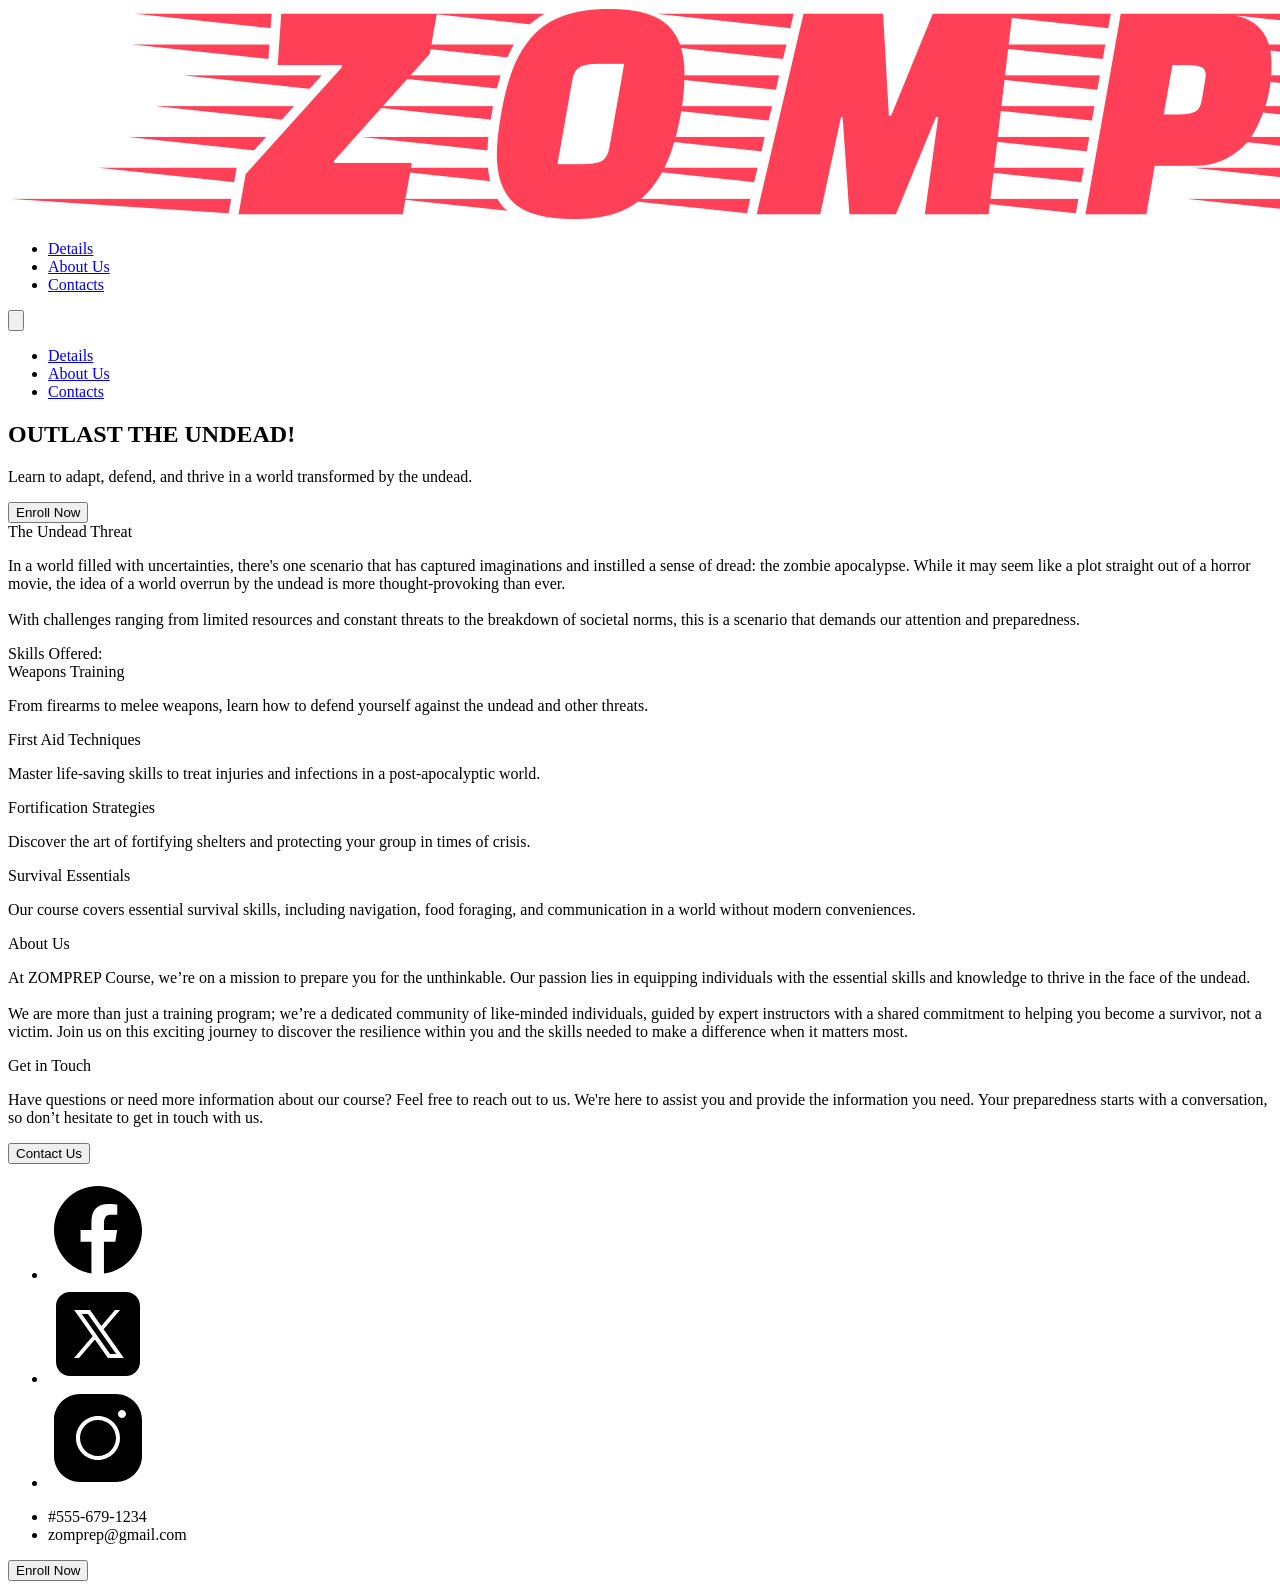
==== index.html @ e03161b7 "Rename orca_share_media1699587169957_7128585265301600879.html to index.html" ====
<!DOCTYPE html>
<html lang="en">
<head>
    <meta charset="UTF-8">
    <meta name="viewport" content="width=device-width, initial-scale=1.0">
    <title>Page title</title>
    <link rel="stylesheet" href="components/style.css">
    <link rel="stylesheet" href="components/header.css">
    <link rel="stylesheet" href="components/hero.css">
    <link rel="stylesheet" href="components/details.css">
    <link rel="stylesheet" href="components/mobileNav.css">
    <link rel="stylesheet" href="components/contacts.css">
    <link rel="stylesheet" href="components/footer.css">
</head>

<body>
    <header class="container">
        <div class="logo">
            <img src="logo.png" alt="Logo">
        </div>
        <div class="navContainer">
            <ul class="navMenu">
                <li> 
                    <a class="nav-menu__link" href="#details"> Details </a>
                </li>
                <li>
                    <a class="nav-menu__link" href="#AboutUs"> About Us </a>
                </li>
                <li>
                    <a class="nav-menu__link" href="#contacts"> Contacts </a>
                </li>
            </ul>
            <button class="navBar"> 
                <svg xmlns="http://www.w3.org/2000/svg" viewBox="0 0 24 24" fill="currentColor">
  <path fill-rule="evenodd" d="M3 6.75A.75.75 0 013.75 6h16.5a.75.75 0 010 1.5H3.75A.75.75 0 013 6.75zM3 12a.75.75 0 01.75-.75h16.5a.75.75 0 010 1.5H3.75A.75.75 0 013 12zm0 5.25a.75.75 0 01.75-.75h16.5a.75.75 0 010 1.5H3.75a.75.75 0 01-.75-.75z" clip-rule="evenodd" />
</svg>


            </button>
        </div>
    </header>
    
    <div class="mobileNav">
        <ul class="mobile-nav__menu">
            <li> 
                <a class="mobile-nav__link" href="#details"> Details </a>
            </li>
            <li>
                <a class="mobile-nav__link" href="#AboutUs"> About Us </a>
            </li>
            <li>
                <a class="mobile-nav__link" href="#contacts"> Contacts </a>
            </li>
        </ul>
    </div>
    
    <section class="hero section container">
        <h1> OUTLAST THE <span>UNDEAD</span>! </h1>
        <p> Learn to adapt, defend, and thrive in a world transformed by the undead. </p>
        <button class="btn"> Enroll Now </button>
        
    </section>
    
    <section class="opening section container">
        <span class="sectionHeader"> The Undead Threat </span>
        <p class="marginRight"> 
            In a world filled with uncertainties, there's one scenario that has captured imaginations and instilled a sense of dread: the zombie apocalypse. While it may seem like a plot straight out of a horror movie, the idea of a world overrun by the undead is more thought-provoking than ever.</br></br> With challenges ranging from limited resources and constant threats to the breakdown of societal norms, this is a scenario that demands our attention and preparedness.
        </p>
    </section>
    
    <section class="details section container" id="details">
        <span class="sectionHeader"> Skills Offered:</span>
        <div class="detailsContainer">
            <div class="item">
                <span> Weapons Training </span>
                <p> 
                    From firearms to melee weapons, learn how to defend yourself against the undead and other threats.
                </p>
            </div>
            
            <div class="item">
                <span> First Aid Techniques </span>
                <p> 
                    Master life-saving skills to treat injuries and infections in a post-apocalyptic world.
                </p>
            </div>
            
            <div class="item">
                <span> Fortification Strategies </span>
                <p> 
                    Discover the art of fortifying shelters and protecting your group in times of crisis.
                </p>
            </div>
            
            <div class="item">
                <span> Survival Essentials </span>
                <p> 
                    Our course covers essential survival skills, including navigation, food foraging, and communication in a world without modern conveniences.
                </p>
                
            </div>
            
        </div>
        
 
    </section>
    
    <section class="AboutUs section container">
        <span class="sectionHeader"> About Us </span>
        <p class="marginRight"> 
            At ZOMPREP Course, we&rsquo;re on a mission to prepare you for the unthinkable. Our passion lies in equipping individuals with the essential skills and knowledge to thrive in the face of the undead.</br></br> We are more than just a training program; we&rsquo;re a dedicated community of like-minded individuals, guided by expert instructors with a shared commitment to helping you become a survivor, not a victim. Join us on this exciting journey to discover the resilience within you and the skills needed to make a difference when it matters most.
        </p>
        
    </section>
    
    <section class="contacts section container" id="contacts">
        <span class="sectionHeader"> Get in Touch </span>
        <p>
            Have questions or need more information about our course? Feel free to reach out to us. We're here to assist you and provide the information you need. Your preparedness starts with a conversation, so don&rsquo;t hesitate to get in touch with us.
        </p>
        <button class="btn"> Contact Us </button>
        
    </section>
    
    
    <footer class="container section">
        <ul class="iconContainer">
            <li> <a> <svg xmlns="http://www.w3.org/2000/svg" x="0px" y="0px" width="100" height="100" viewBox="0 0 50 50" fill="currentColor">
    <path d="M25,3C12.85,3,3,12.85,3,25c0,11.03,8.125,20.137,18.712,21.728V30.831h-5.443v-5.783h5.443v-3.848 c0-6.371,3.104-9.168,8.399-9.168c2.536,0,3.877,0.188,4.512,0.274v5.048h-3.612c-2.248,0-3.033,2.131-3.033,4.533v3.161h6.588 l-0.894,5.783h-5.694v15.944C38.716,45.318,47,36.137,47,25C47,12.85,37.15,3,25,3z"></path>
</svg> </svg></a></li>
            <li> <a>  <svg xmlns="http://www.w3.org/2000/svg" x="0px" y="0px" width="100" height="100" viewBox="0 0 50 50">
<path d="M 11 4 C 7.134 4 4 7.134 4 11 L 4 39 C 4 42.866 7.134 46 11 46 L 39 46 C 42.866 46 46 42.866 46 39 L 46 11 C 46 7.134 42.866 4 39 4 L 11 4 z M 13.085938 13 L 21.023438 13 L 26.660156 21.009766 L 33.5 13 L 36 13 L 27.789062 22.613281 L 37.914062 37 L 29.978516 37 L 23.4375 27.707031 L 15.5 37 L 13 37 L 22.308594 26.103516 L 13.085938 13 z M 16.914062 15 L 31.021484 35 L 34.085938 35 L 19.978516 15 L 16.914062 15 z"></path>
</svg>
</svg> </a></li>
            <li> <a> <svg xmlns="http://www.w3.org/2000/svg" x="0px" y="0px" width="100" height="100" viewBox="0 0 50 50">
    <path d="M 16 3 C 8.83 3 3 8.83 3 16 L 3 34 C 3 41.17 8.83 47 16 47 L 34 47 C 41.17 47 47 41.17 47 34 L 47 16 C 47 8.83 41.17 3 34 3 L 16 3 z M 37 11 C 38.1 11 39 11.9 39 13 C 39 14.1 38.1 15 37 15 C 35.9 15 35 14.1 35 13 C 35 11.9 35.9 11 37 11 z M 25 14 C 31.07 14 36 18.93 36 25 C 36 31.07 31.07 36 25 36 C 18.93 36 14 31.07 14 25 C 14 18.93 18.93 14 25 14 z M 25 16 C 20.04 16 16 20.04 16 25 C 16 29.96 20.04 34 25 34 C 29.96 34 34 29.96 34 25 C 34 20.04 29.96 16 25 16 z"></path>
</svg> </a> </li>
        </ul>
        <ul class="iconContainer">
            <li> #555-679-1234 </li>
            <li> zomprep@gmail.com </li>
        </ul>
        <div>
            <button class="btn"> Enroll Now </button>
        </div>
        
    </footer>

<script src="myScript.js"></script
</body>
</html>
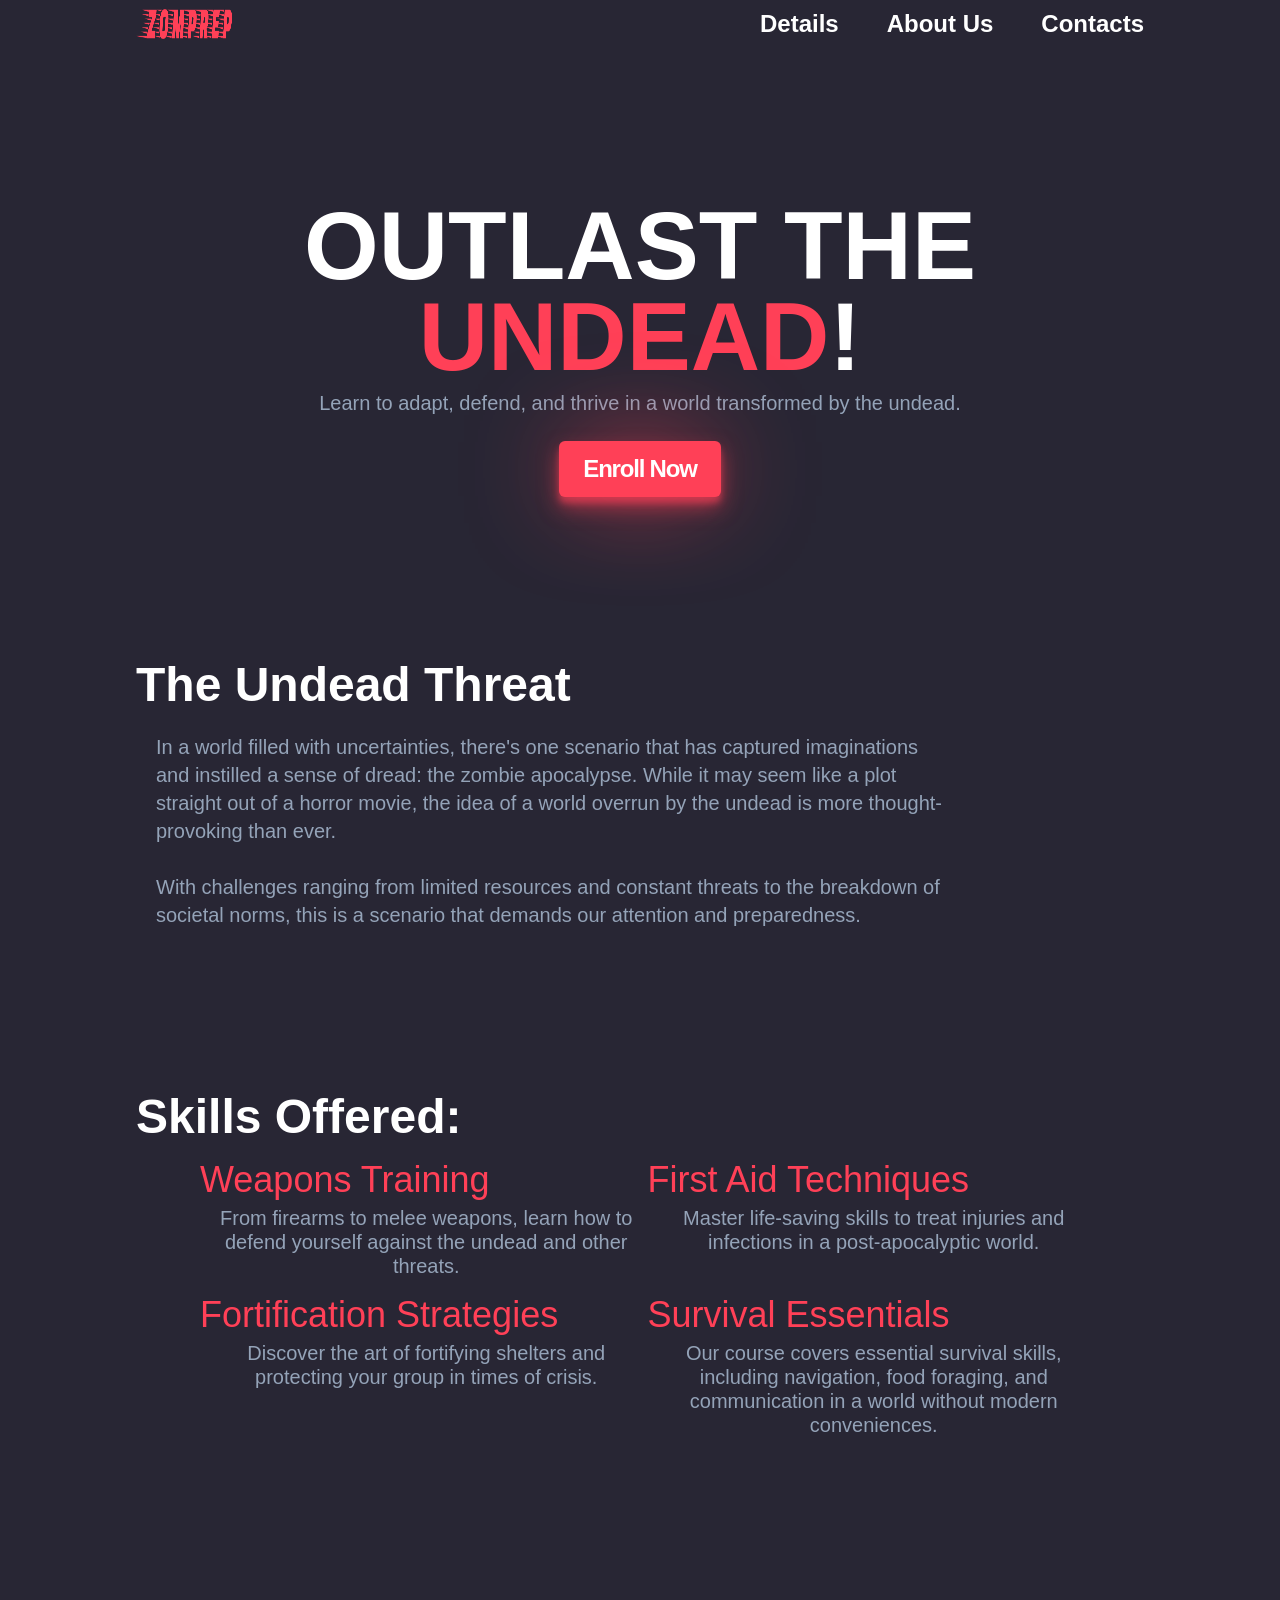
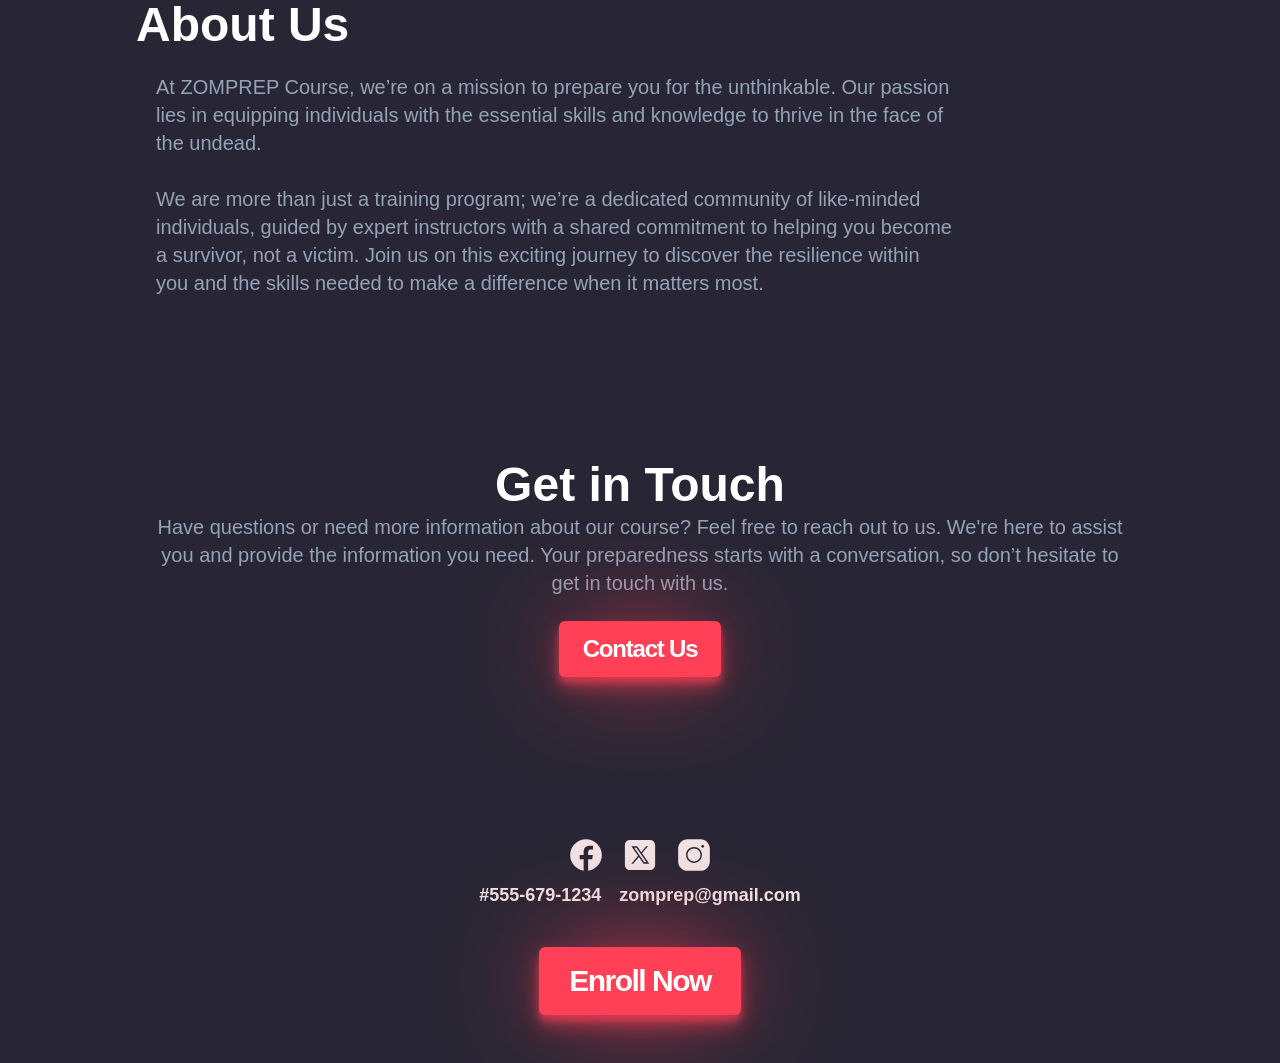
==== commit ec841705: "Update index.html" ====
--- a/index.html
+++ b/index.html
@@ -127,7 +127,7 @@
         <ul class="iconContainer">
             <li> <a> <svg xmlns="http://www.w3.org/2000/svg" x="0px" y="0px" width="100" height="100" viewBox="0 0 50 50" fill="currentColor">
     <path d="M25,3C12.85,3,3,12.85,3,25c0,11.03,8.125,20.137,18.712,21.728V30.831h-5.443v-5.783h5.443v-3.848 c0-6.371,3.104-9.168,8.399-9.168c2.536,0,3.877,0.188,4.512,0.274v5.048h-3.612c-2.248,0-3.033,2.131-3.033,4.533v3.161h6.588 l-0.894,5.783h-5.694v15.944C38.716,45.318,47,36.137,47,25C47,12.85,37.15,3,25,3z"></path>
-</svg> </svg></a></li>
+</svg> </a></li>
             <li> <a>  <svg xmlns="http://www.w3.org/2000/svg" x="0px" y="0px" width="100" height="100" viewBox="0 0 50 50">
 <path d="M 11 4 C 7.134 4 4 7.134 4 11 L 4 39 C 4 42.866 7.134 46 11 46 L 39 46 C 42.866 46 46 42.866 46 39 L 46 11 C 46 7.134 42.866 4 39 4 L 11 4 z M 13.085938 13 L 21.023438 13 L 26.660156 21.009766 L 33.5 13 L 36 13 L 27.789062 22.613281 L 37.914062 37 L 29.978516 37 L 23.4375 27.707031 L 15.5 37 L 13 37 L 22.308594 26.103516 L 13.085938 13 z M 16.914062 15 L 31.021484 35 L 34.085938 35 L 19.978516 15 L 16.914062 15 z"></path>
 </svg>
--- a/components/style.css
+++ b/components/style.css
@@ -0,0 +1,174 @@
+:root {
+
+    --clr-slate400: #94a3b8;
+    --clr-rose: #ff4057;
+
+    --size-xxs: 0.5rem;
+    --size-xs: 0.75rem;
+    --size-sm: 0.875rem;
+    --size-base: 1rem;
+    --size-lg: 1.125rem;
+    --size-xl: 1.25rem;
+    --size-2xl: 1.5rem;
+    --size-3xl: 1.875rem;
+    --size-4xl: 2.25rem;
+    --size-5xl: 3rem;
+    --size-6xl: 3.75rem;
+    --size-7xl: 4.5rem;
+    --size-8xl: 6rem;
+    --size-9xl: 8rem;
+    --size-10xl: 10rem;
+}
+* {
+    box-sizing: border-box;
+    margin: 0;
+    line-height: calc(1em + 0.5rem);    
+    background-color: 1px solid red;
+}
+
+
+html {
+    scroll-behavior: smooth;
+    font-family: Verdana, sans-serif;
+}
+
+body {
+    background-color: #282634;
+}
+
+.section {
+    margin-top: 5rem;
+}
+
+.btn {
+    border: none;
+    display: inline-block;
+    font-weight: 600;
+    text-decoration: none;
+    letter-spacing: -0.05em;
+    margin-top: 1em;
+    background-color: var(--clr-rose);
+    color: white;
+    padding: 0.5em 1em;
+    border-radius: 6px;
+    box-shadow: 0 10px 20px rgba(255, 64, 87, 0.5), 0 6px 6px rgba(255, 64, 87, 0.5), 0 0 100px -10px var(--clr-rose);
+}
+
+.btn:hover {
+    transform: translateY(-3px);
+    box-shadow: 0 14px 28px rgba(255, 64, 87, 0.25), 0 10px 10px rgba(255, 64, 87, 0.22), 0 0 120px -10px var(--clr-rose);
+}
+
+a::selection {
+    background-color: transparent;
+    color: inherit;
+}
+
+.sectionHeader {
+    font-size: var(--size-2xl);
+    font-weight: 900;
+    color: white;
+}
+
+p {
+    color: var(--clr-slate400);
+    font-size: var(--size-xs);
+    margin-top: 1em;
+    margin-left: 1em;
+    margin-left: 1em;
+}
+
+svg:hover {
+    fill: var(--clr-rose);
+}
+
+
+.container {
+    width: 100%;
+    margin-left: auto;
+    margin-right: auto;
+    padding-left: 0.5rem;
+    padding-right: 0.5rem;
+}
+
+/* sm */
+@media (min-width: 434px) {
+    .sectionHeader {
+        font-size: var(--size-3xl);
+    }
+    p {
+        font-size: var(--size-sm);
+    }
+    
+} 
+
+/* md */
+@media (min-width: 768px) {
+    .sectionHeader {
+        font-size: var(--size-4xl);
+    }
+    
+    p {
+        font-size: var(--size-sm);
+    }
+    .btn {
+        font-size: var(--size-xl);
+    }
+    .marginRight {
+        margin-right: 8rem;
+    }
+    .contacts p {
+    margin-left: 4em;
+    margin-right: 4em;
+}
+} 
+/* lg */    
+@media (min-width: 1024px) {
+    .sectionHeader {
+        font-size: var(--size-5xl);
+    }
+    
+    
+    p {
+        font-size: var(--size-xl);
+    }
+    .section {
+    margin-top: 10rem;
+    }
+    .btn {
+        font-size: var(--size-2xl);
+    }
+    .marginRight {
+        margin-right: 12rem;
+    }
+    .contacts p {
+    margin-left: 1em;
+    margin-right: 1em;
+}
+
+}
+   
+
+/* xl */
+@media (min-width: 1439px) {
+    .sectionHeader {
+        font-size: var(--size-6xl);
+    }
+    
+    p {
+        font-size: var(--size-2xl);
+    }
+    .section {
+    margin-top: 11rem;
+    }
+    .btn {
+        font-size: var(--size-4xl);
+    }
+    .marginRight {
+        margin-right: 16rem;
+    }
+    .contacts p {
+    margin-left: 1em;
+    margin-right: 1em;
+}
+} 
--- a/components/header.css
+++ b/components/header.css
@@ -0,0 +1,104 @@
+@import url("style.css");
+
+header {
+    display: flex;
+    justify-content: space-between;
+    align-items: center;
+    flex-direction: row;
+    padding-top: 0.5rem;
+    padding-bottom: 0.5rem;
+}
+
+.navContainer {
+    display: flex;
+    align-items: center;
+}
+
+img, svg {
+    width: 100%;
+    height: 100%;   
+}
+
+.logo {
+    width: var(--size-7xl);
+    height: var(--size-2xl);
+}
+
+.navMenu {
+    display: none;
+}
+
+.nav-menu__link {
+    text-decoration: none;
+    color: white;
+}
+
+.nav-menu__link:hover {
+    color: var(--clr-rose);
+    transition: color 0.3s;
+}
+
+.navBar {
+    display: flex;
+    align-items: center;
+    color: white;
+    width: var(--size-4xl);
+    height: var(--size-4xl);
+    background: transparent;
+    display: block;
+    padding: 0;
+    border: none;
+    position: relative;
+    z-index: 9999;
+}
+
+/* md */
+@media (min-width: 768px) {
+    .container {
+        max-width: 768px;
+    }
+    .navMenu {
+    display: flex;
+    align-items: center;
+    list-style: none;
+    padding: 0;
+    gap: 2em;
+    color:white;
+    font-size: var(--size-lg);
+    font-weight: 900;
+    }
+
+    .navBar {
+    display: none;
+    }
+}
+
+/* lg */
+@media (min-width: 1024px) {
+    .container {
+        max-width: 1024px;
+    }
+    .navMenu {
+        font-size: var(--size-2xl);
+    }
+    .logo {
+        width: var(--size-8xl);
+        height: var(--size-3xl);
+    }
+}
+
+/* xl */
+@media (min-width: 1440px) {
+    .container {
+        max-width: 1440px;
+    }
+    .navMenu {
+        font-size: var(--size-4xl);
+    }
+    .logo {
+        width: var(--size-10xl);
+        height: var(--size-5xl);
+    }
+    
+}
+
--- a/components/hero.css
+++ b/components/hero.css
@@ -0,0 +1,57 @@
+@import url("style.css");
+
+
+.hero {
+    text-align: center;
+}
+
+.hero p {
+    margin: 0;
+}
+
+h1 {
+    line-height: 80%;
+    color: white;
+    font-size: var(--size-4xl);
+    margin: 0 1em;
+    font-weight: 900;
+}
+
+h1 span {
+    color: var(--clr-rose);
+}
+
+/* sm */
+@media (min-width: 434px) {
+
+    h1 {
+        font-size: var(--size-5xl);
+    }
+    
+} 
+
+/* md */
+@media (min-width: 767px) {
+   h1 {
+        font-size: var(--size-7xl);
+    }
+    
+    
+}
+
+/* lg */
+@media (min-width: 1023px) {
+    h1 {
+        font-size: var(--size-8xl);
+    }
+    
+    
+}
+
+/* xl */
+@media (min-width: 1439px) {
+    h1 {
+        font-size: var(--size-10xl);
+    }
+    
+} 
--- a/components/details.css
+++ b/components/details.css
@@ -0,0 +1,86 @@
+@import url("style.css");
+
+.detailsContainer {
+    display: flex;
+    flex-direction: column;
+    gap: 5px;
+    margin-top: 0.8em;
+    margin-left: 0.5em;
+    margin-right: 0.5em;
+}
+
+.item span {
+    color: var(--clr-rose);
+    font-size: var(--size-sm);
+}
+
+.item p {
+    margin-top: 0.2em;
+    line-height: 1.2;
+    text-align: center;
+}
+
+/* xs */
+@media (min-width: 374px) {
+    .item span {
+       font-size: var(--size-base);
+    }
+}
+
+/* sm */
+@media (min-width: 434px) {
+    .item span {
+       font-size: var(--size-lg);
+    }
+    .detailsContainer {
+        margin-left: 1em;
+        margin-right: 1em;
+    }
+} 
+
+/* md */
+@media (min-width: 767px) {
+    .item span {
+       font-size: var(--size-2xl);
+    }
+    .detailsContainer {
+        flex-direction: row;
+        flex-wrap: wrap;
+        justify-content: space-between;
+        margin-left: 2em;
+        margin-right: 2em;
+        gap: 15px;
+        align-items: stretch;
+    }
+    .item {
+        flex: 1;
+        min-width: 40%;
+    }
+    .buttonCon {
+        font-size: var(--size-xl);
+    }
+}
+
+/* lg */    
+@media (min-width: 1023px) {
+    .item span {
+       font-size: var(--size-4xl);
+    }
+    
+    .detailsContainer {
+        margin-left: 4em;
+        margin-right: 4em;
+    }
+    
+}
+
+/* xl */
+@media (min-width: 1439px) {
+    .item span {
+       font-size: var(--size-5xl);
+    }
+    .detailsContainer {
+        margin-left: 6em;
+        margin-right: 6em;
+    }
+} 
--- a/components/mobileNav.css
+++ b/components/mobileNav.css
@@ -0,0 +1,41 @@
+@import url("style.css");
+
+.mobileNav {
+    position: absolute;
+    top: 0;
+    left: 0;
+    z-index: 999;
+    width: 100%;
+    height: 100%;
+    background-color: #282634;
+    display: none;
+    justify-content: center;
+    align-items: center;
+    text-align: center;
+    
+}
+
+.mobile-nav__menu {
+    list-style: none;
+    padding: 0;
+    display: flex;
+    flex-direction: column;
+    justify-content: center;
+    align-items: center;
+    gap: 1.5rem;
+    
+}
+
+.mobile-nav__link {
+    font-size: var(--size-lg);
+    text-decoration: none;
+    font-weight: 600;
+    color: white;
+    letter-spacing: 0.05em;
+    transition: color 0.3s;
+    
+}
+
+.mobile-nav__link:hover {
+    color: var(--clr-rose);
+}
--- a/components/contacts.css
+++ b/components/contacts.css
@@ -0,0 +1,27 @@
+@import url("style.css");
+
+.contacts {
+    text-align: center;
+    padding-left: var(--size-sm);
+    padding-right: var(--size-sm);
+}
+
+.contacts p {
+    margin: 0;
+}
+
+/* md */
+@media (min-width: 767px) {
+    .contacts {
+        padding-left: 5em;
+        padding-right: 5em;
+    }
+}
+
+/* xl */
+@media (min-width: 1439px) {
+     .contacts {
+        padding-left: 10em;
+        padding-right: 10em;
+    }
+} 
--- a/components/footer.css
+++ b/components/footer.css
@@ -0,0 +1,84 @@
+@import url("style.css");
+
+footer {
+    display: flex;
+    text-align: center;
+    justify-content: center;
+    flex-direction: column;
+    margin-bottom: 3em;
+}
+
+.iconContainer {
+    display: flex;
+    justify-content: center;
+    align-items: center;
+    list-style: none;
+    padding: 0;
+    gap: 1em;
+    color:white;
+    font-size: var(--size-lg);
+    font-weight: 900;
+    color: white;
+    margin-bottom: 0.5em;
+}
+
+.iconContainer li {
+    display: flex;
+    text-align: center;
+    font-size: var(--size-sm);
+    color: #FFEFEFEF;
+}
+
+.icons {
+    width: var(--size-4xl);
+    height: var(--size-4xl);
+    display: block;
+}
+
+.iconContainer svg {
+    width: var(--size-4xl);
+    height: var(--size-4xl);
+    display: block;
+    fill: #FFEFEFEF;
+}
+
+.iconContainer svg:hover {
+    fill: var(--clr-rose);
+}
+
+footer button {
+    font-size: var(--size-2xl);
+}
+
+/* md */
+@media (min-width: 767px) {
+    footer button {
+    font-size: var(--size-3xl) !important;
+    }
+    iconContainer svg {
+    width: var(--size-7xl);
+    height: var(--size-7xl);
+    }
+    .iconContainer li {
+        font-size: var(--size-lg);
+    }
+    
+
+}
+
+/* xl */
+@media (min-width: 1439px) {
+    footer button {
+        font-size: var(--size-5xl) !important;
+    }
+    iconContainer svg {
+    width: var(--size-9xl);
+    height: var(--size-9xl);
+    }
+    .iconContainer li {
+        font-size: var(--size-3xl);
+    }
+} 
+
+
+
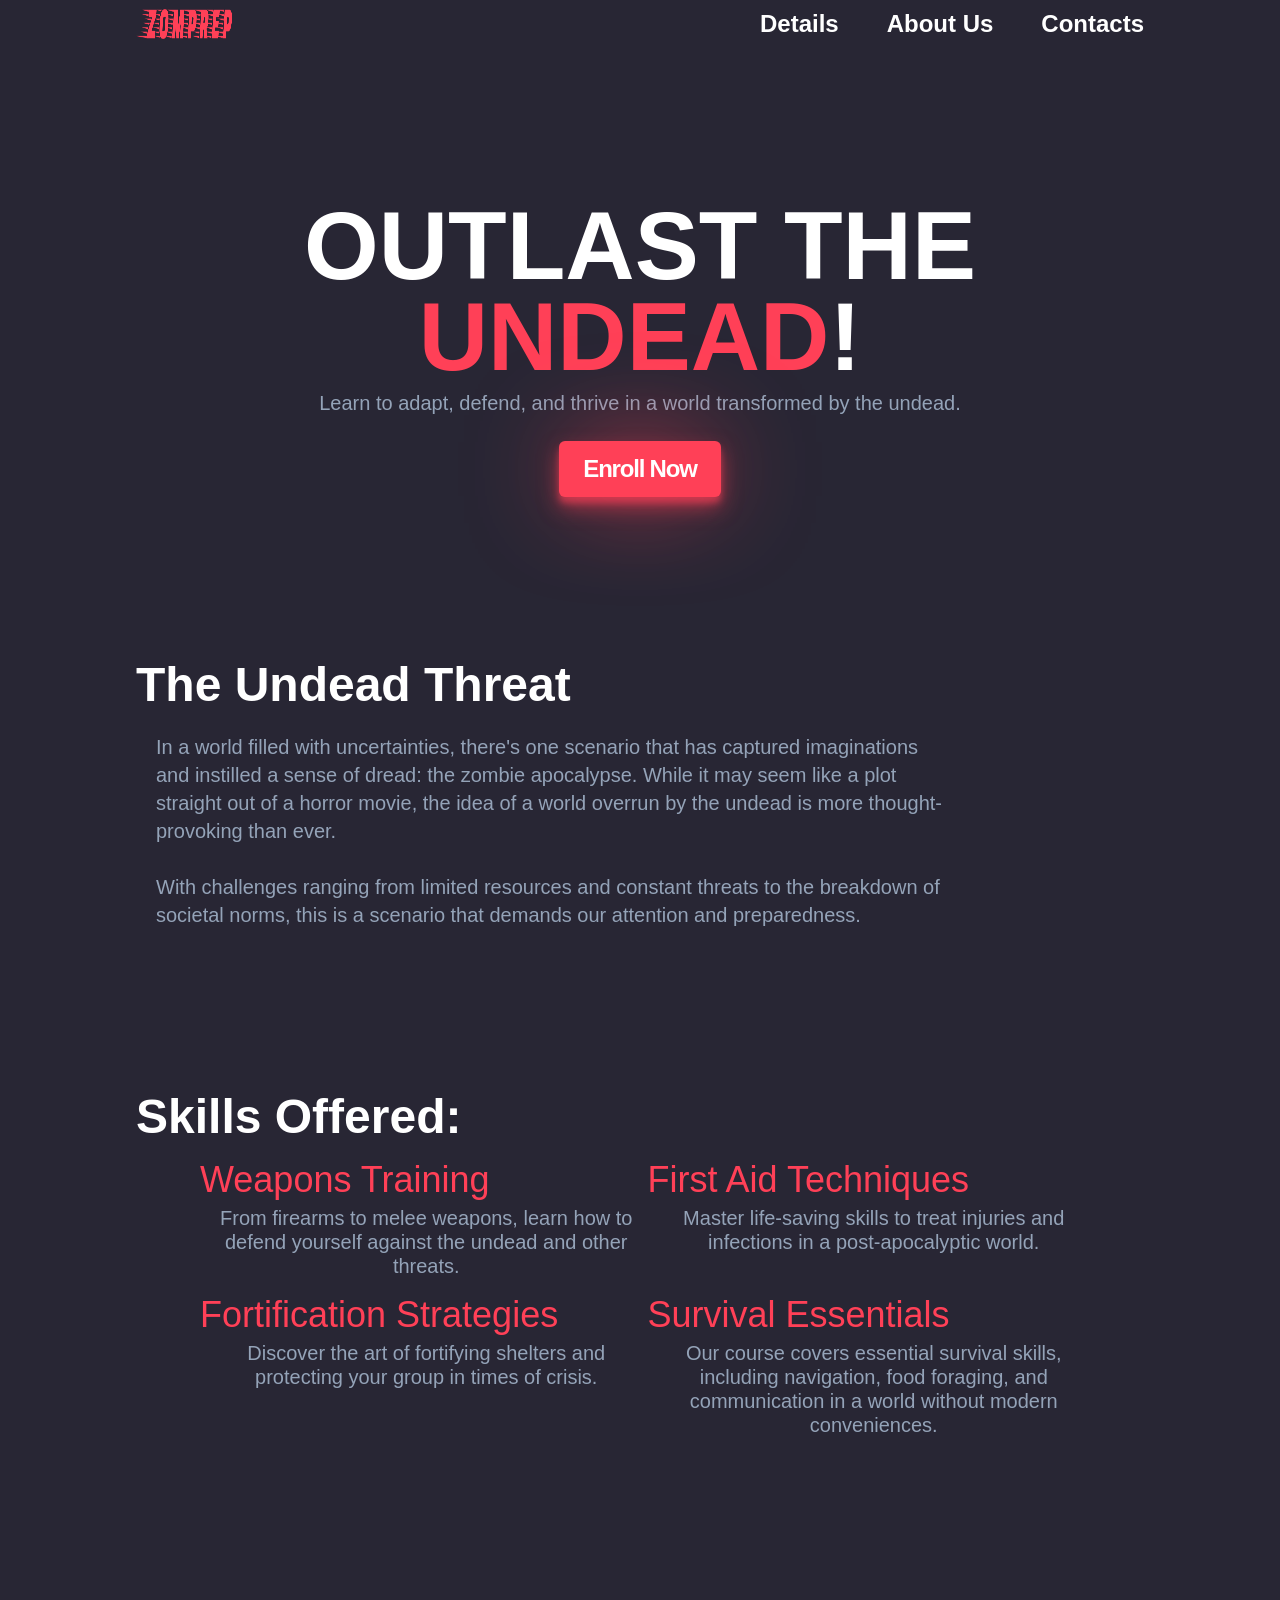
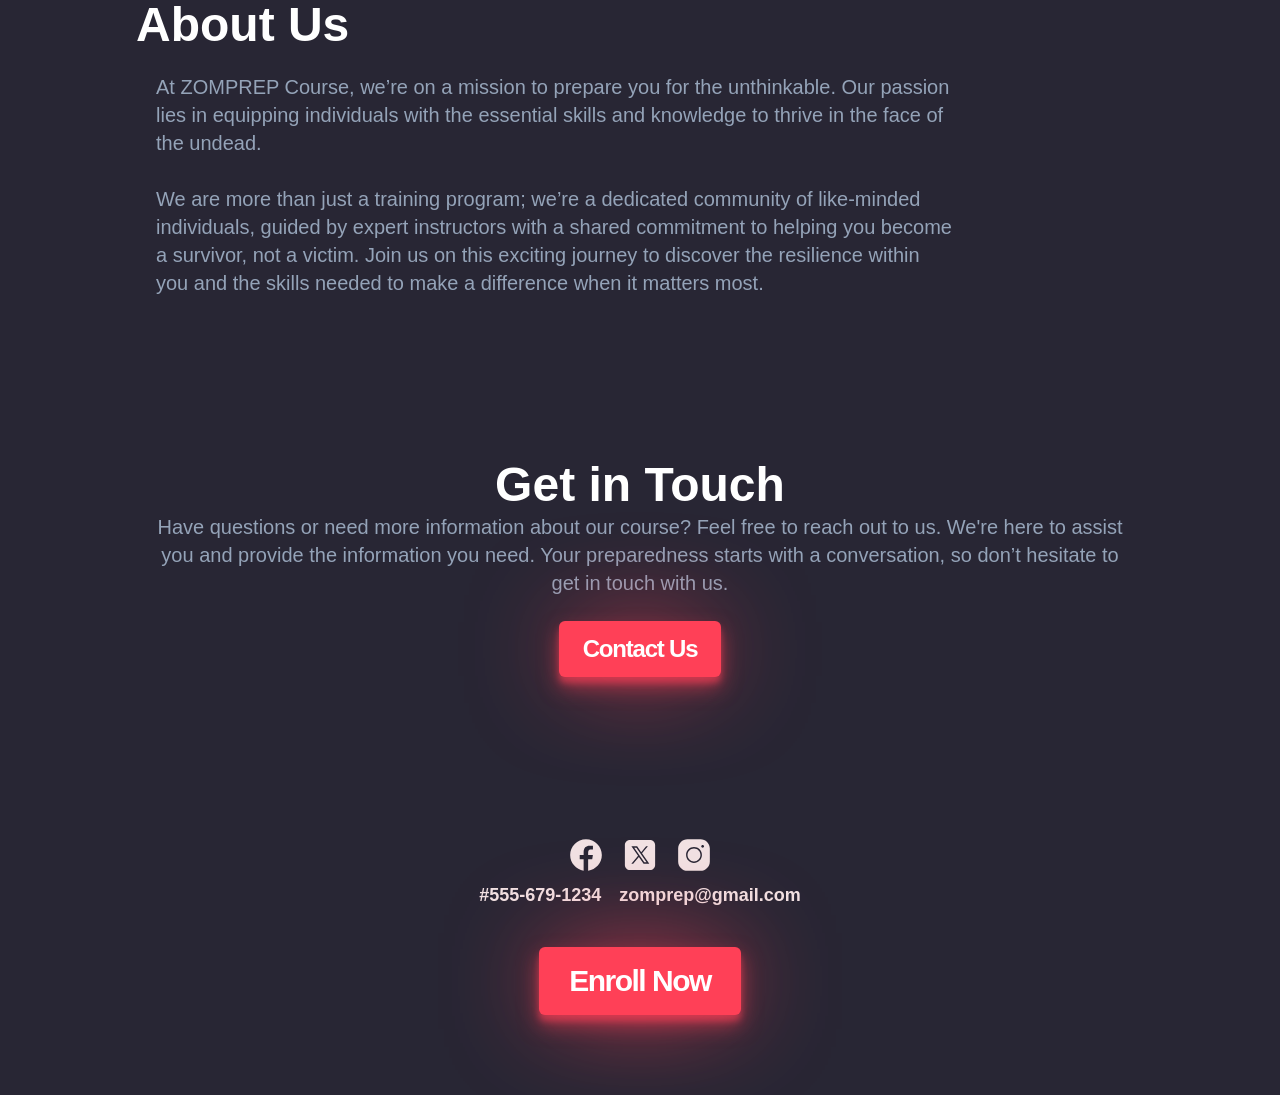
==== commit 48a5590d: "Update index.html" ====
--- a/index.html
+++ b/index.html
@@ -3,7 +3,7 @@
 <head>
     <meta charset="UTF-8">
     <meta name="viewport" content="width=device-width, initial-scale=1.0">
-    <title>Page title</title>
+    <title> Responsive Landing Page </title>
     <link rel="stylesheet" href="components/style.css">
     <link rel="stylesheet" href="components/header.css">
     <link rel="stylesheet" href="components/hero.css">
--- a/components/style.css
+++ b/components/style.css
@@ -34,6 +34,7 @@
 
 body {
     background-color: #282634;
+    padding-bottom: 5em;
 }
 
 .section {
--- a/components/footer.css
+++ b/components/footer.css
@@ -5,7 +5,6 @@
     text-align: center;
     justify-content: center;
     flex-direction: column;
-    margin-bottom: 3em;
 }
 
 .iconContainer {
